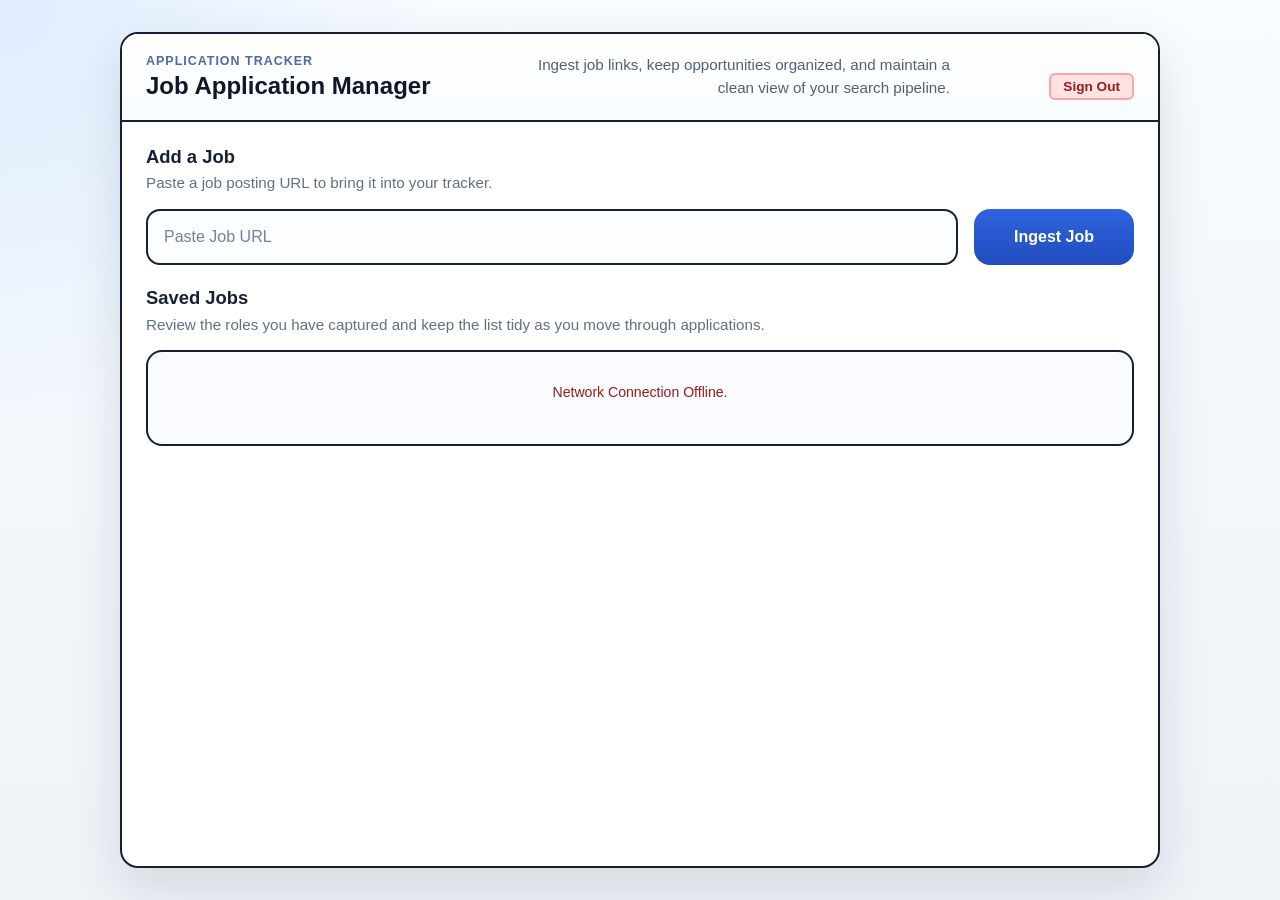
==== Frontend/index.html @ b8834178 "." ====
<!DOCTYPE html>
<html lang="en">

<head>
    <meta charset="UTF-8">
    <meta name="viewport" content="width=device-width, initial-scale=1.0">
    <title>Job Application Manager</title>
    <link rel="stylesheet" href="style.css">
</head>

<body>
    <div class="app-container">
        <header>
            <div class="header-copy">
                <p class="eyebrow">Application Tracker</p>
                <h1>Job Application Manager</h1>
            </div>
            <p class="header-subtitle">Ingest job links, keep opportunities organized, and maintain a clean view of your
                search pipeline.</p>
            <button id="logoutBtn" class="action-btn-delete" style="padding: 0.25rem 0.75rem; font-size: 0.85rem; border-radius: 6px; margin-top: 0.25rem;">Sign Out</button>
        </header>
        <main>
            <!-- Message Boxes for Feedback -->
            <div id="errorBox" class="message-box error-box"
                style="display: none; padding: 1rem; margin-bottom: 1rem; background: #fee2e2; color: #991b1b; border-radius: 8px; font-size: 0.95rem; border: 1px solid #fca5a5;">
            </div>
            <div id="successBox" class="message-box success-box"
                style="display: none; padding: 1rem; margin-bottom: 1rem; background: #dcfce7; color: #166534; border-radius: 8px; font-size: 0.95rem; border: 1px solid #86efac;">
            </div>

            <section class="ingest-panel">
                <div class="section-heading">
                    <h2>Add a Job</h2>
                    <p>Paste a job posting URL to bring it into your tracker.</p>
                </div>

                <div class="ingest-wrapper">
                    <!-- Corrected ID to 'jobUrl' to match app.js -->
                    <input type="url" id="jobUrl" class="url-input" placeholder="Paste Job URL" required>
                    <button id="ingestBtn" class="ingest-btn">Ingest Job</button>
                </div>
            </section>

            <section class="saved-jobs-section">
                <div class="section-heading">
                    <h2>Saved Jobs</h2>
                    <p>Review the roles you have captured and keep the list tidy as you move through applications.</p>
                </div>

                <div id="jobsContainer" class="jobs-container">
                    <!-- Dynamically populated via JavaScript -->
                </div>
            </section>

            <!-- NEW: Preview & Edit Modal -->
            <div id="previewModal" class="modal-overlay" style="display: none;">
                <div class="modal-content">
                    <h2>Review Extracted Details</h2>
                    <p class="modal-subtitle">Edit any details before saving to your database.</p>

                    <div class="modal-form">
                        <div class="form-group">
                            <label for="editJobTitle">Job Title</label>
                            <input type="text" id="editJobTitle" class="modal-input">
                        </div>
                        <div class="form-group">
                            <label for="editCompany">Company Name</label>
                            <input type="text" id="editCompany" class="modal-input">
                        </div>
                        <div class="form-group">
                            <label for="editLocation">Location</label>
                            <input type="text" id="editLocation" class="modal-input">
                        </div>
                        <div class="form-group">
                            <label for="editWorkMode">Work Mode</label>
                            <input type="text" id="editWorkMode" class="modal-input">
                        </div>
                        <div class="form-group">
                            <label for="editReqExp">Required Experience</label>
                            <input type="text" id="editReqExp" class="modal-input">
                        </div>
                        <div class="form-group">
                            <label for="editSkills">Key Skills (comma separated)</label>
                            <input type="text" id="editSkills" class="modal-input">
                        </div>
                        <!-- Hidden input to store the original URL and description -->
                        <input type="hidden" id="hiddenJobUrl">
                        <input type="hidden" id="hiddenJobDesc">
                    </div>

                    <div class="modal-actions">
                        <button id="cancelModalBtn" class="action-btn-delete">Cancel</button>
                        <button id="saveModalBtn" class="ingest-btn" style="min-height: 40px; min-width: 120px;">Save
                            Job</button>
                    </div>
                </div>
            </div>
        </main>
    </div>

    <script src="app.js"></script>
</body>

</html>
---- Frontend/style.css ----
* {
    margin: 0;
    padding: 0;
    box-sizing: border-box;
    font-family: "Segoe UI", Tahoma, Geneva, Verdana, sans-serif;
}

body {
    min-height: 100vh;
    background:
        radial-gradient(circle at top left, rgba(191, 219, 254, 0.45), transparent 28%),
        linear-gradient(180deg, #f8fbff 0%, #eef3f8 100%);
    color: #162033;
    display: flex;
    justify-content: center;
    padding: 2rem 1rem;
}

.app-container {
    width: 100%;
    max-width: 1040px;
    background: rgba(255, 255, 255, 0.96);
    border: 2px solid #162033;
    border-radius: 18px;
    box-shadow: 0 20px 50px rgba(15, 23, 42, 0.12);
    overflow: hidden;
    backdrop-filter: blur(6px);
}

header {
    display: flex;
    justify-content: space-between;
    align-items: flex-end;
    gap: 1.5rem;
    padding: 1.25rem 1.5rem;
    border-bottom: 2px solid #162033;
    background: linear-gradient(180deg, #ffffff 0%, #f8fbff 100%);
}

.header-copy {
    display: flex;
    flex-direction: column;
    gap: 0.2rem;
}

.eyebrow {
    font-size: 0.78rem;
    font-weight: 700;
    text-transform: uppercase;
    letter-spacing: 0.08em;
    color: #4f6aa1;
}

header h1 {
    font-size: 1.5rem;
    font-weight: 700;
    color: #0f172a;
}

.header-subtitle {
    max-width: 420px;
    font-size: 0.95rem;
    line-height: 1.5;
    color: #526075;
    text-align: right;
}

main {
    padding: 1.5rem;
}

.ingest-panel,
.saved-jobs-section {
    background: #ffffff;
}

.ingest-panel {
    margin-bottom: 1.4rem;
}

.section-heading {
    margin-bottom: 0.9rem;
}

.section-heading h2 {
    font-size: 1.15rem;
    font-weight: 700;
    color: #162033;
    margin-bottom: 0.3rem;
}

.section-heading p {
    color: #607085;
    font-size: 0.95rem;
    line-height: 1.45;
}

.ingest-wrapper {
    display: grid;
    grid-template-columns: minmax(0, 1fr) auto;
    gap: 1rem;
    align-items: center;
}

.url-input {
    width: 100%;
    min-height: 56px;
    padding: 0.85rem 1rem;
    font-size: 1rem;
    border: 2px solid #162033;
    border-radius: 14px;
    outline: none;
    background: #fcfdff;
    color: #162033;
    transition: border-color 0.2s ease, box-shadow 0.2s ease, background-color 0.2s ease;
}

.url-input::placeholder {
    color: #738297;
}

.url-input:focus {
    border-color: #2458d3;
    box-shadow: 0 0 0 4px rgba(59, 130, 246, 0.12);
    background: #ffffff;
}

.ingest-btn {
    min-width: 160px;
    min-height: 56px;
    padding: 0.85rem 1.5rem;
    font-size: 1rem;
    font-weight: 700;
    background: linear-gradient(180deg, #2f63e0 0%, #214cbc 100%);
    color: #ffffff;
    border: none;
    border-radius: 16px;
    cursor: pointer;
    transition: transform 0.18s ease, box-shadow 0.18s ease, filter 0.18s ease;
}

.ingest-btn:hover {
    transform: translateY(-1px);
    box-shadow: 0 12px 24px rgba(37, 99, 235, 0.22);
    filter: brightness(1.02);
}

.saved-jobs-section {
    margin-top: 0.5rem;
}

.jobs-container {
    border: 2px solid #162033;
    border-radius: 16px;
    background: #f9fbfe;
    overflow: hidden;
}

.job-item {
    min-height: 62px;
    padding: 1rem 1.25rem;
    font-size: 1rem;
    border-bottom: 1px solid #cfd9e6;
    background: #ffffff;
    transition: background-color 0.15s ease, transform 0.15s ease;
}

.job-item:last-child {
    border-bottom: none;
}

.job-item:hover {
    background-color: #f5f9ff;
}

.job-primary {
    display: flex;
    justify-content: space-between;
    align-items: center;
    gap: 1rem;
    margin-bottom: 0.35rem;
}

.job-primary h3 {
    font-size: 1rem;
    font-weight: 700;
    color: #162033;
}

.job-item p {
    font-size: 0.92rem;
    color: #617084;
}

.job-status {
    display: inline-flex;
    align-items: center;
    padding: 0.35rem 0.7rem;
    border-radius: 999px;
    background: #e8f0ff;
    color: #204dbd;
    font-size: 0.78rem;
    font-weight: 700;
    text-transform: uppercase;
    letter-spacing: 0.03em;
    white-space: nowrap;
}

.job-status.muted {
    background: #eef2f7;
    color: #5c6b7d;
}

@media (max-width: 780px) {
    header {
        flex-direction: column;
        align-items: flex-start;
    }

    .header-subtitle {
        max-width: none;
        text-align: left;
    }

    .ingest-wrapper {
        grid-template-columns: 1fr;
    }

    .ingest-btn {
        width: 100%;
    }
}

/* ==========================================================================
   NEW ENRICHED STYLES (Added to support full database responses)
   ========================================================================== */

/* Feedback Messaging Elements */
.message-box {
    padding: 1rem;
    margin-bottom: 1.5rem;
    border-radius: 8px;
    font-size: 0.95rem;
    display: none;
}

.error-box {
    background-color: #fee2e2;
    color: #991b1b;
    border: 1px solid #fca5a5;
}

.success-box {
    background-color: #dcfce7;
    color: #166534;
    border: 1px solid #86efac;
}

/* Typography Overrides for Enriched Data Structure */
.job-title-text {
    font-size: 1.2rem;
    font-weight: 700;
    color: #162033;
}

.job-company-text {
    font-size: 0.95rem;
    color: #4f6aa1;
    font-weight: 600;
    margin-top: 0.1rem;
}

.job-meta-text {
    font-size: 0.88rem;
    color: #617084;
    margin-bottom: 0.75rem;
}

.job-listing-link {
    color: #2f63e0;
    text-decoration: none;
    font-weight: 600;
}

.job-listing-link:hover {
    text-decoration: underline;
}

/* AI Pipeline Snippet Elements */
.ai-insights {
    background-color: #f8fbff;
    border: 1px dashed #4f6aa1;
    border-radius: 8px;
    padding: 0.75rem 1rem;
    margin-bottom: 1rem;
    font-size: 0.9rem;
}

.ai-insights p {
    margin-bottom: 0.25rem;
}

.ai-skills-highlight {
    color: #214cbc;
    font-weight: 500;
}

/* Native Full Text Expanders */
.job-description-details {
    margin-bottom: 1rem;
    font-size: 0.9rem;
    color: #526075;
}

.job-description-details summary {
    cursor: pointer;
    color: #162033;
    font-weight: 600;
    outline: none;
    margin-bottom: 0.5rem;
}

.job-description-content {
    background-color: #f1f5f9;
    padding: 1rem;
    border-radius: 8px;
    white-space: pre-wrap;
    max-height: 250px;
    overflow-y: auto;
    font-family: monospace;
    font-size: 0.85rem;
    border: 1px solid #cfd9e6;
}

/* Action Execution Alignment Rows */
.status-update-row {
    display: flex;
    gap: 0.5rem;
    align-items: center;
    justify-content: flex-end;
    margin-top: 0.5rem;
}

.status-select-dropdown {
    padding: 0.4rem;
    border: 2px solid #162033;
    border-radius: 8px;
    font-weight: 600;
    background-color: #ffffff;
    cursor: pointer;
}

.action-btn-update {
    padding: 0.4rem 0.8rem;
    font-weight: 700;
    background-color: #162033;
    color: #ffffff;
    border: none;
    border-radius: 8px;
    cursor: pointer;
    transition: background-color 0.15s ease;
}

.action-btn-update:hover {
    background-color: #2c3e6b;
}

.action-btn-delete {
    padding: 0.4rem 0.8rem;
    font-weight: 700;
    background-color: #fee2e2;
    color: #991b1b;
    border: 2px solid #fca5a5;
    border-radius: 8px;
    cursor: pointer;
    transition: background-color 0.15s ease;
}

.action-btn-delete:hover {
    background-color: #fca5a5;
}

/* ==========================================================================
   MODAL STYLES (Preview & Edit)
   ========================================================================== */
.modal-overlay {
    position: fixed;
    top: 0; left: 0; right: 0; bottom: 0;
    background: rgba(15, 23, 42, 0.6);
    backdrop-filter: blur(4px);
    display: flex;
    align-items: center;
    justify-content: center;
    z-index: 1000;
}

.modal-content {
    background: #ffffff;
    padding: 2rem;
    border-radius: 16px;
    width: 100%;
    max-width: 600px;
    box-shadow: 0 20px 50px rgba(15, 23, 42, 0.2);
    max-height: 90vh;
    overflow-y: auto;
    border: 2px solid #162033;
}

.modal-content h2 {
    font-size: 1.5rem;
    color: #0f172a;
    margin-bottom: 0.25rem;
}

.modal-subtitle {
    color: #607085;
    font-size: 0.95rem;
    margin-bottom: 1.5rem;
}

.modal-form {
    display: flex;
    flex-direction: column;
    gap: 1rem;
}

.modal-form .form-group label {
    display: block;
    margin-bottom: 0.4rem;
    font-weight: 600;
    font-size: 0.9rem;
    color: #162033;
}

.modal-input {
    width: 100%;
    padding: 0.75rem 1rem;
    font-size: 0.95rem;
    border: 2px solid #cfd9e6;
    border-radius: 10px;
    outline: none;
    background: #fcfdff;
    color: #162033;
    transition: border-color 0.2s ease;
}

.modal-input:focus {
    border-color: #2458d3;
    background: #ffffff;
}

.modal-actions {
    display: flex;
    justify-content: flex-end;
    gap: 1rem;
    margin-top: 2rem;
    padding-top: 1.5rem;
    border-top: 1px solid #cfd9e6;
}

/* Spinner Animation */
.spinner {
    width: 40px;
    height: 40px;
    border: 4px solid #f3f3f3;
    border-top: 4px solid #2563eb; /* Matches your accent theme color */
    border-radius: 50%;
    animation: spin 1s linear infinite;
    margin: 0 auto 1rem auto;
}

@keyframes spin {
    0% { transform: rotate(0deg); }
    100% { transform: rotate(360deg); }
}

.loading-state {
    padding: 3rem;
    text-align: center;
    color: #4b5563;
}
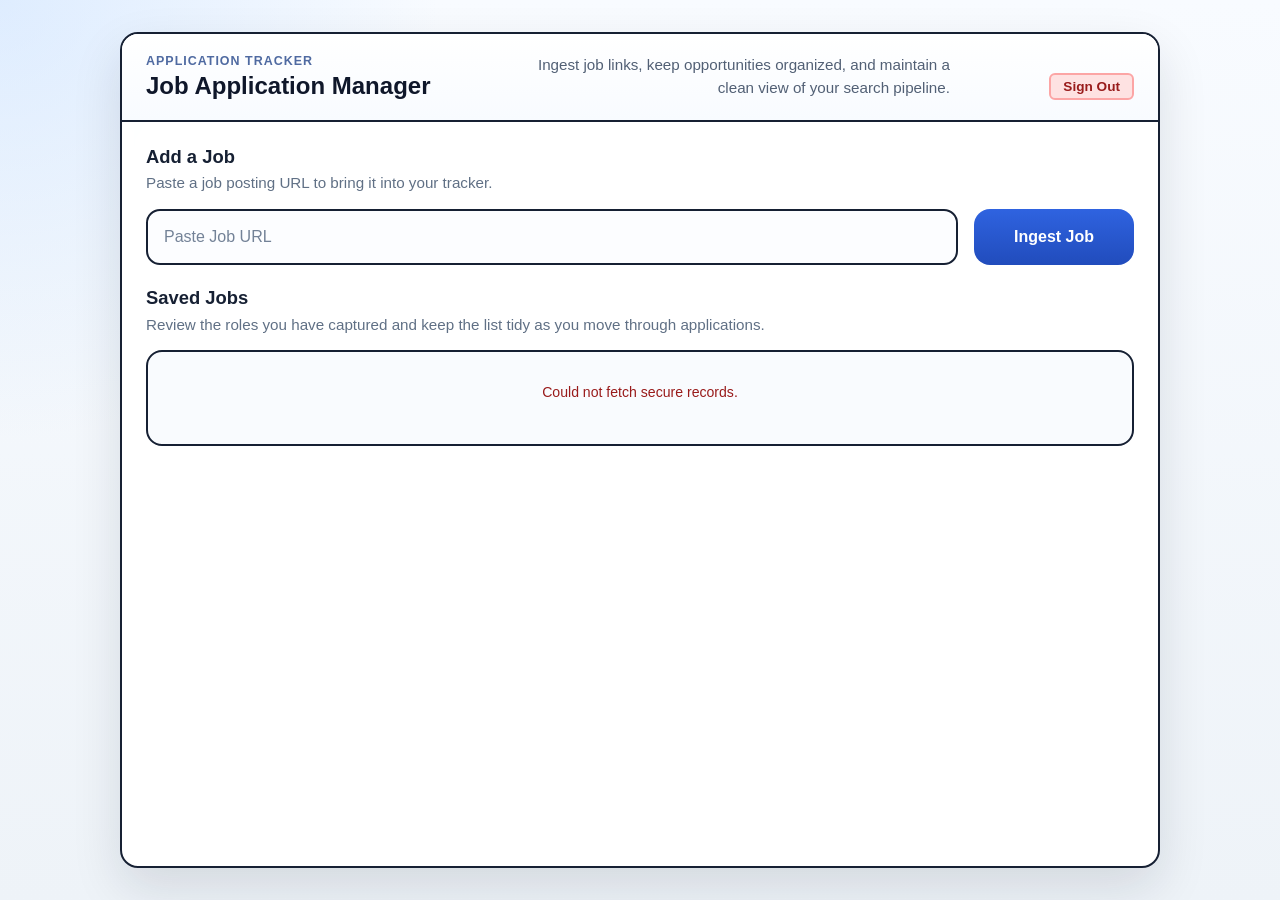
==== commit 84d9bde2: "Implemented seesion management to mitigate IDOR." ====
--- a/Frontend/index.html
+++ b/Frontend/index.html
@@ -9,7 +9,13 @@
 </head>
 
 <body>
-    <div class="app-container">
+    <div id="globalAuthLoader"
+        style="position: fixed; top: 0; left: 0; width: 100vw; height: 100vh; background: #ffffff; display: flex; flex-direction: column; justify-content: center; align-items: center; z-index: 9999; font-family: sans-serif;">
+        <div class="spinner"></div>
+        <p style="margin-top: 1.25rem; font-size: 0.95rem; color: #4b5563; font-weight: 500;">Verifying secure
+            session...</p>
+    </div>
+    <div class="app-container" id="appContainer" style="display: none;">
         <header>
             <div class="header-copy">
                 <p class="eyebrow">Application Tracker</p>
@@ -17,7 +23,9 @@
             </div>
             <p class="header-subtitle">Ingest job links, keep opportunities organized, and maintain a clean view of your
                 search pipeline.</p>
-            <button id="logoutBtn" class="action-btn-delete" style="padding: 0.25rem 0.75rem; font-size: 0.85rem; border-radius: 6px; margin-top: 0.25rem;">Sign Out</button>
+            <button id="logoutBtn" class="action-btn-delete"
+                style="padding: 0.25rem 0.75rem; font-size: 0.85rem; border-radius: 6px; margin-top: 0.25rem;">Sign
+                Out</button>
         </header>
         <main>
             <!-- Message Boxes for Feedback -->
